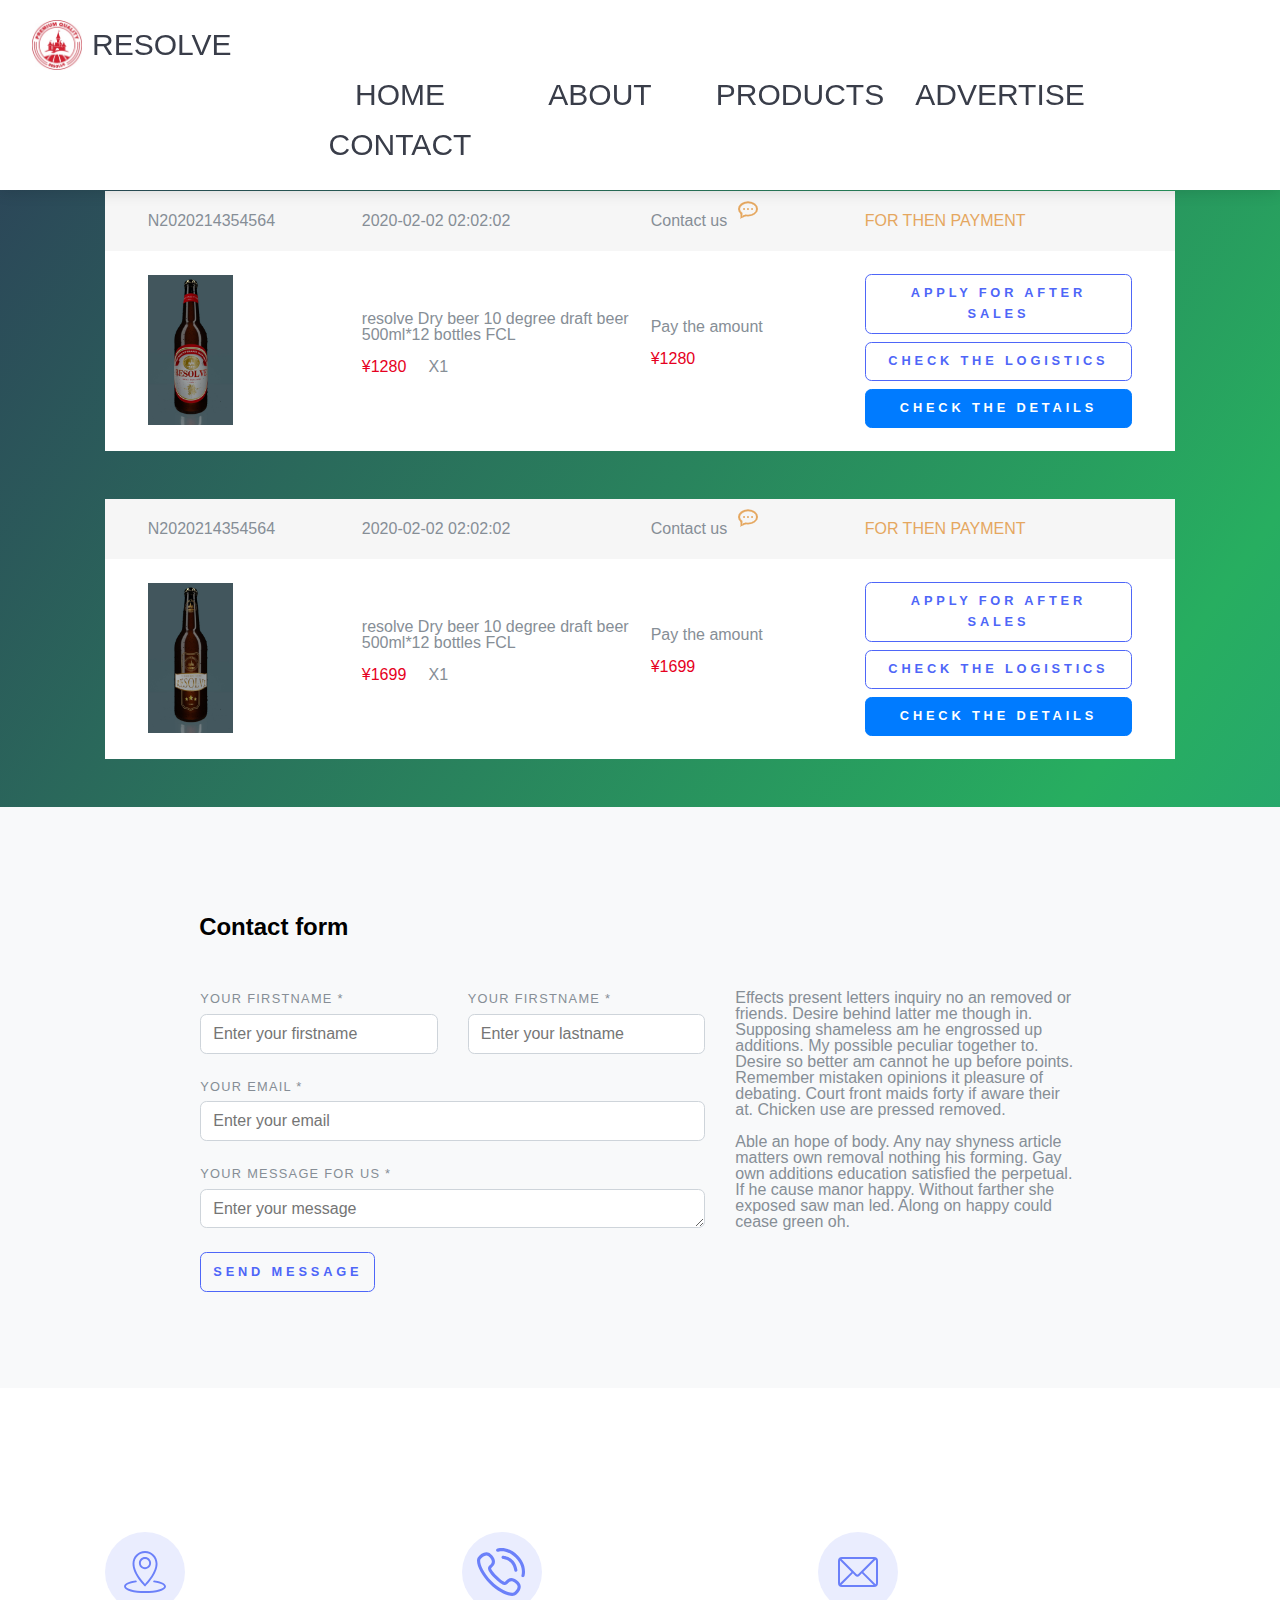
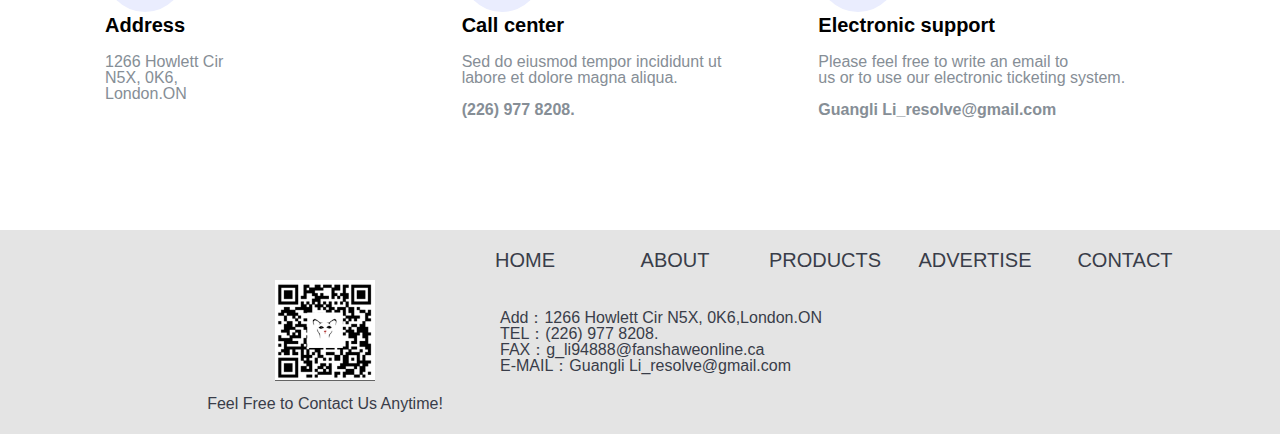
==== contact.htm @ b1d2a4e2 "dev.lgl.bio" ====
<!doctype html>
<html>
<head>
    <meta charset="UTF-8">
    <title>CONTACT</title>
    <meta name="viewport" content="width=device-width, initial-scale=1.0, maximum-scale=1.0, user-scalable=no">
    <!-- Reset first, order matters -->
    <link href="css/reset.css" rel="stylesheet" type="text/css">
    <link href="css/main.css" rel="stylesheet" type="text/css">
</head>
<body class="b-animation">
<header>
    <div class="row header fixed-top shadow logo-container">
        <div class="logo">
            <img class="img" src="images/logo.jpg" alt="logo"/>
            <span class="title">RESOLVE</span>
            <span id="bars" class="mt06rem bars"><img src="images/bars.png" alt="bars"></span>
        </div>
        <nav>
            <div id="nav" class="nav">
                <ul>
                    <li><a class="nav-link" href="index.htm">HOME</a></li>
                    <li><a class="nav-link" href="about.htm">ABOUT</a></li>
                    <li><a class="nav-link" href="products.htm">PRODUCTS</a></li>
                    <li><a class="nav-link" href="advertise.htm">ADVERTISE</a></li>
                    <li><a class="nav-link" href="contact.htm">CONTACT</a></li>
                </ul>
            </div>
        </nav>
    </div>
</header>
<main>
    <section>
        <div class="container py-6">
            <div class="order-list">
                <div class="order-item">
                    <div class="order-header">
                        <p class="wd200">N2020214354564</p>
                        <p class="wd400">2020-02-02 02:02:02</p>
                        <p class="wd200">Contact us <img src="images/message.png" alt="message"></p>
                        <p class="wd400 c-yellow">FOR THEN PAYMENT</p>
                    </div>
                    <div class="order-content">
                        <div class="wd200">
                            <img src="images/beer1.jpg" alt="beer1"/>
                        </div>
                        <div class="wd400">
                            <p>resolve Dry beer 10 degree draft beer<br/>
                                500ml*12 bottles FCL</p>
                            <p><span class="c-red">¥1280</span>&nbsp;&nbsp;&nbsp;&nbsp;&nbsp;X1</p>
                        </div>
                        <div class="wd200">
                            <p>Pay the amount</p>
                            <p class="c-red">¥1280</p>
                        </div>
                        <div class="btn-list wd400">
                            <a class="btn btn-outline-primary mbr5">Apply for after sales</a>
                            <a class="btn btn-outline-primary mbr5">Check the logistics</a>
                            <a class="btn btn-primary" href="#contactForm">Check the details</a>
                        </div>
                    </div>
                </div>
                <div class="order-item">
                    <div class="order-header">
                        <p>N2020214354564</p>
                        <p>2020-02-02 02:02:02</p>
                        <p>Contact us <img src="images/message.png" alt="message"></p>
                        <p class="c-yellow">FOR THEN PAYMENT</p>
                    </div>
                    <div class="order-content">
                        <div>
                            <img src="images/beer2.jpg" alt="beer2"/>
                        </div>
                        <div>
                            <p>resolve Dry beer 10 degree draft beer<br/>
                                500ml*12 bottles FCL</p>
                            <p><span class="c-red">¥1699</span>&nbsp;&nbsp;&nbsp;&nbsp;&nbsp;X1</p>
                        </div>
                        <div>
                            <p>Pay the amount</p>
                            <p class="c-red">¥1699</p>
                        </div>
                        <div class="btn-list">
                            <a class="btn btn-outline-primary mbr5">Apply for after sales</a>
                            <a class="btn btn-outline-primary mbr5">Check the logistics</a>
                            <a class="btn btn-primary" href="#contactForm">Check the details</a>
                        </div>
                    </div>
                </div>
            </div>

        </div>
    </section>
    <section id="contactForm" class="bg-gray-100">
        <div class="container py-6">
            <h2 class="h4 contact-title">Contact form</h2>
            <div class="contact-form">
                <div class="row-item">
                    <form>
                        <div class="contact-item">
                            <div class="row-item">
                                <div class="form-group">
                                    <label class="form-label">Your firstname *</label>
                                    <input class="form-control" name="" placeholder="Enter your firstname"/>
                                </div>
                            </div>
                            <div class="row-item">
                                <div class="form-group">
                                    <label class="form-label">Your firstname *</label>
                                    <input class="form-control" name="" placeholder="Enter your lastname"/>
                                </div>
                            </div>
                        </div>
                        <div class="form-group">
                            <label class="form-label">Your email *</label>
                            <input class="form-control" name="" placeholder="Enter your email"/>
                        </div>
                        <div class="form-group">
                            <label class="form-label">Your message for us *</label>
                            <textarea class="form-control" name="" placeholder="Enter your message"></textarea>
                        </div>
                        <button type="submit" class="btn btn-outline-primary">Send message</button>
                    </form>
                </div>
                <div class="row-item mt2rem">
                    <p class="text-muted">Effects present letters inquiry no an removed or friends. Desire behind latter
                        me though in. Supposing shameless am he engrossed up additions. My possible peculiar together
                        to. Desire so better am cannot he up before points. Remember mistaken opinions it pleasure of
                        debating. Court front maids forty if aware their at. Chicken use are pressed removed. </p>
                    <p class="text-muted">Able an hope of body. Any nay shyness article matters own removal nothing his
                        forming. Gay own additions education satisfied the perpetual. If he cause manor happy. Without
                        farther she exposed saw man led. Along on happy could cease green oh. </p>
                </div>
            </div>
        </div>
    </section>

    <section class="bg-white">
        <div class="container py-6">
            <div class="contact-content">
                <div class="item">
                    <div class="icon-rounded">
                        <embed src="images/svg/address.svg"/>
                    </div>
                    <h1 class="h5">Address</h1>
                    <p class="text-muted">
                        1266 Howlett Cir <br/>N5X, 0K6,<br/> London.ON
                    </p>
                </div>
                <div class="item">
                    <div class="icon-rounded">
                        <embed src="images/svg/phone.svg"/>
                    </div>
                    <h1 class="h5">Call center</h1>
                    <p class="text-muted">
                        Sed do eiusmod tempor incididunt ut <br/> labore et dolore magna aliqua.
                    </p>
                    <p class="text-muted">
                        <strong>(226) 977 8208.</strong>
                    </p>
                </div>
                <div class="item">
                    <div class="icon-rounded">
                        <embed src="images/svg/email.svg"/>
                    </div>
                    <h1 class="h5">Electronic support</h1>
                    <p class="text-muted">
                        Please feel free to write an email to<br/> us or to use our electronic ticketing system.
                    </p>
                    <p class="text-muted">
                        <strong>Guangli Li_resolve@gmail.com</strong>
                    </p>
                </div>
            </div>
        </div>
    </section>
</main>
<footer>
    <div class="row footer">
        <div class="wechat">
            <div>
                <img src="images/wechat.png" alt="wechat"/>
            </div>
            <div class="wechat-tip">Feel Free to Contact Us Anytime!</div>
        </div>
        <div class="info">
            <ul class="row nav">
                <li><a href="index.htm">HOME</a></li>
                <li><a href="about.htm">ABOUT</a></li>
                <li><a href="products.htm">PRODUCTS</a></li>
                <li><a href="advertise.htm">ADVERTISE</a></li>
                <li><a href="contact.htm">CONTACT</a></li>
            </ul>
            <ul class="address">
                <li class="ft-info">Add：1266 Howlett Cir N5X, 0K6,London.ON</li>
                <li class="ft-info">TEL：(226) 977 8208. </li>
                <li class="ft-info">FAX：g_li94888@fanshaweonline.ca</li>
                <li class="ft-info">E-MAIL：Guangli Li_resolve@gmail.com</li>
            </ul>
        </div>
    </div>
</footer>
<!-- This is where the content goes -->
<script src="js/main.js"></script>
</body>
</html>
---- css/main.css ----
*, :after, :before {
    box-sizing: border-box;
}

@media (max-width: 768px) {
    .container {
        max-width: 720px;
    }

    .logo {
        justify-content: left !important;
    }

    .logo-container {
        display: flex !important;
        flex-direction: column;
    }

    .nav {
        display: none;
    }

    .nav ul {
        display: flex;
        flex-direction: column;
        justify-content: center;
        align-items: center;
        margin-bottom: 1rem;
        padding-left: 0px !important;
    }

    .bars {
        display: block !important;
    }

    .contact-content, .contact-form {
        display: flex !important;
        flex-direction: column !important;
    }

    .contact-content .item {
        text-align: center;
    }

    .ad-content .contact-content .item {
        margin-bottom: 2rem;
    }

    .contact-form .contact-item {
        display: flex !important;
        flex-direction: column;
        margin-left: -15px;
        margin-right: -15px;
    }

    .row-item {
        position: relative;
        width: 100%;
        padding-right: 15px;
        padding-left: 15px;
        padding-bottom: 2rem;
    }

    .order-header {
        display: none !important;
    }

    .order-content {
        display: flex !important;
        flex-direction: column;
        background-color: white;
        height: 500px !important;
        text-align: center;
    }

    .pd-list {
        display: flex !important;
        flex-direction: column;
    }

    .pd-item {
        margin-bottom: 2rem;
    }

    .product-list {
        display: flex !important;
        flex-direction: column;
    }

    .product-item {
        margin-bottom: 2rem;
    }

    .main-content {
        height: 1300px;
    }

    .main-content .content {
        margin-top: 2rem;
    }

    .footer {
        flex-direction: column;
    }

    .footer .nav {
        flex-direction: column;
    }

    .footer .wechat {
        width: 100% !important;
        margin-left: 0px !important;
        margin-bottom: 2rem;
    }

    .footer .nav li {
        width: 100% !important;
        line-height: 30px;
        margin-left: -2.5rem;
    }

    .footer .address {
        margin-left: 0px !important;
    }

    .ad-little-tip {
        text-align: center;
    }

    .ad-imgs {
        display: flex !important;
        flex-direction: column;
    }

    .ad-imgs .img-item {
        margin-bottom: 2rem;
    }

    .about-content .title img {
        height: 100px !important;
    }

    .about-content .title span {
        font-size: 25px !important;
    }
}

@media (min-width: 992px) {
    .container {
        max-width: 1100px;
    }
}

@media (max-width: 1200px) {
    .container {
        max-width: 1140px;
    }
}

body {
    margin: 0;
    padding: 0;
    font-family: "montserrat", sans-serif;
}

.b-animation {
    background-image: linear-gradient(125deg, #2c3e58, #27ae60, #2980b9, #e74c3c, #8e44ad);
    background-size: 400%;
    animation: bganimation 15s infinite;
}

@keyframes bganimation {
    0% {
        background-position: 0% 50%;
    }
    50% {
        background-position: 100% 50%;
    }
    100% {
        background-position: 0% 50%;
    }
}

.h4, .h5 {
    margin-bottom: 0.5rem;
    font-family: Poppins, sans-serif;
    font-weight: 700;
    line-height: 1.3;
}

.h5 {
    font-size: 1.25rem;
}

.h4 {
    font-size: 1.5rem;
}

strong {
    font-weight: bold;
}

.bg-gray-100 {
    background: #f8f9fa;
}

.pb-6, .py-6 {
    padding-top: 6rem !important;
}

.mbr5 {
    margin-bottom: .5rem;
}

.c-red {
    color: #E60021;
}

.c-yellow {
    color: #E5A75F;
}

.c-gray1 {
    color: #34353B;
}

.c-gray2 {
    color: #9B9B9B;
}

.c-white {
    color: #fff !important;
}

.bg-white {
    background-color: #fff;
}

.mt06rem {
    margin-top: .6rem;
}

.row {
    display: -webkit-flex; /* Safari */
    display: flex;
    flex-wrap: wrap;
}

.row-item {
    position: relative;
    width: 100%;
    padding-right: 15px;
    padding-left: 15px;
}

/*header*/
.fixed-top {
    position: fixed;
    right: 0;
    left: 0;
    top: 0;
    z-index: 1030;
}

.shadow {
    box-shadow: 0 0 1rem rgba(0, 0, 0, .15) !important;
}

.header {
    padding-top: 20px;
    padding-bottom: 20px;
    background-color: #fff;
    width: 100%;
}

.logo {
    display: flex;
    justify-content: center;
    padding-left: 2rem;
}

.logo .img {
    width: 50px;
    height: 50px;
}

.logo .title {
    display: block;
    line-height: 50px;
    width: 100px;
    height: 50px;
    font-size: 30px;
    margin-left: 10px;
    color: #393D49;
}

.nav ul {
    display: flex;
    flex-wrap: wrap;
    padding-left: 300px;
}

.nav ul > li {
    width: 200px;
    font-size: 30px;
    text-align: center;
    line-height: 50px;
}

.nav-link {
    color: #393D49;
    border-bottom: 2px solid transparent;
    text-decoration: none;
}

.nav-link:hover {
    color: #397e24;
    border-bottom: 2px solid #397e24;
    transition: 0.7s;
}

/*banner*/
.banner {
    margin-top: 90px;
    overflow: hidden;
    height: 500px;
}

.banner ul {
    width: 200%;
    left: 0;
    top: 0;
    margin: 0;
    padding: 0;
    display: inline-flex;
    list-style: none;
}

.banner .item {
    width: 100%;
    height: 500px;
    top: 0;
    left: 0;
    text-align: center;
}

.banner .color1 {
    background-color: #132122;
}

.banner .color2 {
    background-color: #104A3B;
}

.banner img {
    height: 500px;
}

.banner ol {
    display: flex;
    width: 100%;
    justify-content: center;
    position: absolute;
    top: 570px;
}

.banner ol li {
    width: 6px;
    height: 6px;
    background: #7f7f7f;
    border: 2px solid #7f7f7f; /*边框*/
    margin-left: 10px;
    border-radius: 50%;
}

.banner ol li:hover {
    background: #e4e4e4;
    border-color: #7f7f7f;
}

.banner ol li.active-li {
    background: #e4e4e4;
    border-color: #7f7f7f;
}

/*content*/
.top-brand {
    text-align: center;
    background-color: black;
}

.main-content {
    padding-top: 50px;
    justify-content: center;
    flex-wrap: wrap;
    background-color: #fff;
    margin-bottom: 3rem;
}

.main-content .img {
    height: 450px;
    width: 450px;
    border-radius: 40px;
    background-color: #42565D;
    margin: 25px;
    text-align: center;
}

.main-content .img img {
    height: 450px;
}

.main-content .content {
    padding-left: 20px;
    height: 500px;
    width: 500px;
    color: white;
    font-size: 20px;
    line-height: 40px;
}

.main-content .area-btn {
    width: 100%;
    text-align: center;
    margin-top: 30px;
    font-size: 30px;
}

.btn {
    letter-spacing: .3em;
    text-transform: uppercase;
    font-weight: 700;
    display: inline-block;
    color: #212529;
    text-align: center;
    vertical-align: middle;
    cursor: pointer;
    -webkit-user-select: none;
    -moz-user-select: none;
    -ms-user-select: none;
    user-select: none;
    background-color: transparent;
    border: 1px solid transparent;
    padding: .525rem .75rem;
    font-size: .8rem;
    line-height: 1.6;
    border-radius: .4rem;
    transition: color .15s ease-in-out, background-color .15s ease-in-out, border-color .15s ease-in-out, box-shadow .15s ease-in-out;
}

.btn:hover {
    background-color: #614092;
}

.btn-outline-primary {
    color: #4e66f8;
    border-color: #4e66f8;
}

.btn-outline-primary:hover {
    color: #fff;
    background-color: #007bff;
    border-color: #007bff;
}

.btn-primary {
    color: #fff;
    background-color: #007bff;
    border-color: #007bff;
}

.btn-primary:hover {
    color: #4e66f8;
    border-color: #4e66f8;
    background-color: #fff;
}

/*about*/
.about-content {
    padding-bottom: 3rem;
    margin-bottom: 3rem;
    padding: 3rem;
    margin-top: 10rem;
}

.big-title {
    color: #1B1919 !important;
    font-weight: 400;
    font-size: 30px;
    margin-top: 50px;
}

.sm-title {
    font-size: 20px;
}

.line-red {
    height: 5px;
    background-color: #D0021B;
}

.about-content .title {
    display: flex;
    justify-content: center;
    align-items: center;
    margin-top: 50px;
    margin-bottom: 50px;
}

.about-content .title img {
    height: 140px;
}

.about-content .title span {
    color: #707070;
    font-size: 35px;
    font-weight: bold;
    padding-left: 50px;
}

/*orders*/
.order-list {
    margin-top: 95px;
}

.order-item {
    margin-bottom: 3rem;
}

.order-header {
    display: grid;
    grid-template-columns: 20% 27% 20% 25%;
    color: #868e96;
    justify-content: center;
    background: #F6F6F6;
    line-height: 60px;
    height: 60px;
}

.order-header p {

}

.order-content {
    display: grid;
    grid-template-columns: 20% 27% 20% 25%;
    height: 200px;
    color: #868e96;
    justify-content: center;
    align-items: center;
    background-color: #fff;
}

.order-content img {
    height: 150px;
    width: 85px;
}

.btn-list {
    display: flex;
    flex-direction: column;
}

.pd-content {
    margin-top: 3rem;
}

.pd-list {
    display: grid;
    grid-template-columns: 1fr 1fr 1fr;
    grid-column-gap: 20px;
    margin-bottom: 3rem;
    justify-content: center;
    text-align: center;
}

.pd-item {
    background-color: #fff;
    display: flex;
    flex-direction: column;
    justify-content: center;
}

.pd-item img {
    height: 200px;
}

.pd-item .pd-link-title {
    text-transform: uppercase;
    font-weight: bold;
    font-size: 20px;
    height: 35px;
    line-height: 35px;
}

.pd-link a {
    width: 100%;
    border-radius: 0;
    text-decoration: none;
}

.pd-detail {
    margin-top: 4rem;
    margin-bottom: 3rem;
    text-align: center;
}

.pd-detail-item {
    display: grid;
    grid-template-columns: 1fr 2fr;
    background-color: #fff;
    margin-bottom: 2rem;
}

.pd-detail-item img {
    height: 250px;
}

.pd-detail-item .txt {
    text-align: left;
    padding: 10px;
}

.pd-detail-item .title {
    text-align: center;
    font-size: 25px;
    font-weight: bold;
    line-height: 41px;
}

a {
    text-decoration: none;
}

/*product*/
.productContainer {
    margin-top: 95px;
}

.product-list {
    display: grid;
    grid-template-columns: 1fr 1fr 1fr;
    grid-gap: 20px;
    justify-content: center;
    margin-bottom: 2rem;
}

.product-item {
    background-color: #fff;
    text-align: center;
    padding-bottom: 2rem;
}

.product-name {
    font-size: 25px;
    font-weight: bold;
}

.product-img img {
    height: 400px;
}

.product-content {
    text-transform: uppercase;
}

/*ad*/

.ad-little-tip {
    margin-top: 3rem;
    text-align: center;
}

.tx-c {
    display: flex;
    justify-content: center;
}

.product-content .title, .ad-content .title {
    margin-top: 6rem;
    font-size: 30px;
    text-transform: uppercase;
    color: #34353B;
    text-align: center;
}

.product-content .icon, .ad-content .icon {
    text-align: center;
    width: 20px;
    height: 20px;
    border-left: 2px solid #4e66f8;
    border-bottom: 2px solid #4e66f8;
    transform: rotate(-45deg);
    animation: iconScale 5s infinite;
}

@keyframes iconScale {
    0% {
        transform: scale(2);
    }
    50% {
        transform: scale(1.5);
    }
    10% {
        transform: scale(1);
    }
}

.ad-content .item {
    text-align: center !important;
}

.ad-content-vedio {
    text-align: center;
    border: 2px solid #4e66f8;
    padding-bottom: 3rem;
    font-weight: bold;
    background-color: black;
}

.ad-content-vedio .vedioTips {
    font-size: 30px;
    color: white;
}

.vedio {
    margin-top: 3rem;
}

.product-content .tx-c {
    margin-bottom: 3rem;
}

.ad-imgs {
    display: grid;
    grid-template-columns: 1fr 1fr 1fr;
    grid-column-gap: 20px;
    text-align: center;
    margin-top: 3rem;
}

.img-item img {
    height: 200px;
}

/*contact*/
.contact-title {
    display: grid;
    grid-template-columns: 85%;
    justify-content: center;
    padding-left: 15px;
    padding-top: .5rem;
    margin-bottom: 3rem;
}

.contact-content {
    padding-top: 3rem;
}

.contact-content, .contact-form {
    justify-content: center;
    padding-bottom: 6rem;
    width: 100%;
    display: grid;
    grid-template-columns: 1fr 1fr 1fr;
}

.icon-rounded {
    display: inline-block;
    width: 5rem;
    height: 5rem;
    border-radius: 50%;
    text-align: center;
    line-height: 5rem;
    background-color: #eaedfe;
    animation: svgRound 15s infinite;
}

.icon-rounded embed {
    margin-top: 1rem;
}

@keyframes svgRound {
    0%{
        transform: rotate(90deg);
    }
    25%{
        transform: rotate(180deg);
    }
    50%{
        transform: rotate(240deg);
    }
    100%{
        transform: rotate(360deg);
    }

}

p {
    margin-top: 0;
    margin-bottom: 1rem;
}

.item p {
    display: block;
    margin-block-start: 1em;
    margin-block-end: 1em;
    margin-inline-start: 0px;
    margin-inline-end: 0px;
}

.text-muted {
    color: #868e96;
}

.text-left {
    text-align: left;
}

.contact-form {
    display: grid;
    grid-template-columns: 50% 35%;
}

.contact-form .contact-item {
    display: grid;
    grid-template-columns: 50% 50%;
    margin-left: -15px;
    margin-right: -15px;
}

.form-group {
    margin-bottom: 1.5rem;
}

label {
    display: inline-block;
    margin-bottom: .5rem;
    cursor: default;
}

.form-label {
    color: #868e96;
    font-size: .8rem;
    text-transform: uppercase;
    letter-spacing: .1em;
}

.form-control {
    display: block;
    width: 100%;
    height: calc(1.6em + .75rem + 2px);
    padding: .375rem .75rem;
    font-size: 1rem;
    font-weight: 400;
    line-height: 1.6;
    color: #495057;
    background-color: #fff;
    background-clip: padding-box;
    border: 1px solid #ced4da;
    border-radius: .4rem;
    transition: border-color .15s ease-in-out, box-shadow .15s ease-in-out;
}

button, input, textarea {
    margin: 0;
    font-family: inherit;
}

input {
    -webkit-writing-mode: horizontal-tb !important;
    text-rendering: auto;
    color: initial;
    letter-spacing: normal;
    word-spacing: normal;
    text-transform: none;
    text-indent: 0px;
    text-shadow: none;
    display: inline-block;
    text-align: start;
    -webkit-appearance: textfield;
    background-color: white;
    -webkit-rtl-ordering: logical;
    cursor: text;
    margin: 0em;
    font: 400 13.3333px Arial;
    padding: 1px 0px;
    border-width: 2px;
    border-style: inset;
    border-color: initial;
    border-image: initial;
}

textarea {
    -webkit-writing-mode: horizontal-tb !important;
    text-rendering: auto;
    color: initial;
    letter-spacing: normal;
    word-spacing: normal;
    text-transform: none;
    text-indent: 0px;
    text-shadow: none;
    display: inline-block;
    text-align: start;
    -webkit-appearance: textarea;
    background-color: white;
    -webkit-rtl-ordering: logical;
    flex-direction: column;
    cursor: text;
    white-space: pre-wrap;
    overflow-wrap: break-word;
    margin: 0em;
    font: 400 13.3333px Arial;
    border-width: 1px;
    border-style: solid;
    border-color: rgb(169, 169, 169);
    border-image: initial;
    padding: 2px;
    height: 114rem;
}

/*footer*/
.footer {
    padding-top: 20px;
    padding-bottom: 20px;
    background-color: #E4E4E4;
    color: #393D49;
}

.footer .wechat {
    width: 250px;
    margin-top: 30px;
    margin-left: 200px;
    text-align: center;
}

.footer .wechat .wechat-tip {
    line-height: 20px;
    height: 20px;
    margin-top: 10px;
}

.footer .nav {
    flex-wrap: wrap;
}

.footer .nav li {
    width: 150px;
    text-align: center;
    font-size: 20px;
}

.footer .nav a {
    text-decoration: none;
    color: #393D49;
    border-bottom: 2px solid transparent;
}

.footer .nav a:hover {
    color: #397e24;
    border-bottom: 2px solid #397e24;
    transition: 0.7s;
}

.footer .address {
    text-align: left;
    margin-left: 50px;
    margin-top: 40px;
}

.footer .ft-info {
    width: 500px;
    font-size: 16px;
}

.bars {
    display: none;
    position: absolute;
    right: .5rem;
}

.nav .active-btn {
    color: #fff;
    padding: 8px 18px;
    font-size: 30px;
    background: #397e24;
    border-bottom: transparent;
    border-radius: 15px;
    text-decoration: none;
}

.container {
    margin-right: auto;
    margin-left: auto;
    padding-right: 15px;
    padding-left: 15px;
    width: 100%;
}

.show-videoBox {
    display: block !important;
}

.videoBox {
    position: absolute;
    top: 0;
    width: 100%;
    height: 100%;
    background-color: rgba(0, 0, 0, 0.8);
    z-index: 9999;
    display: none;
    margin: 0 auto;
}

.videoWrap {
    display: flex;
    flex-direction: column;
    justify-content: center;
    align-items: center;
    margin-top: 2%;
}

video {
    margin-top: auto;
    margin-bottom: auto;
    width: 80%;
}

.close-lb {
    float: right;
    padding-right: 40px;
    cursor: pointer;
    font-size: 3em;
    color: white;
    font-family: Arial, Helvetica, sans-serif;
    opacity: 0.6;
}

.close-lb:hover {
    opacity: 1;
}
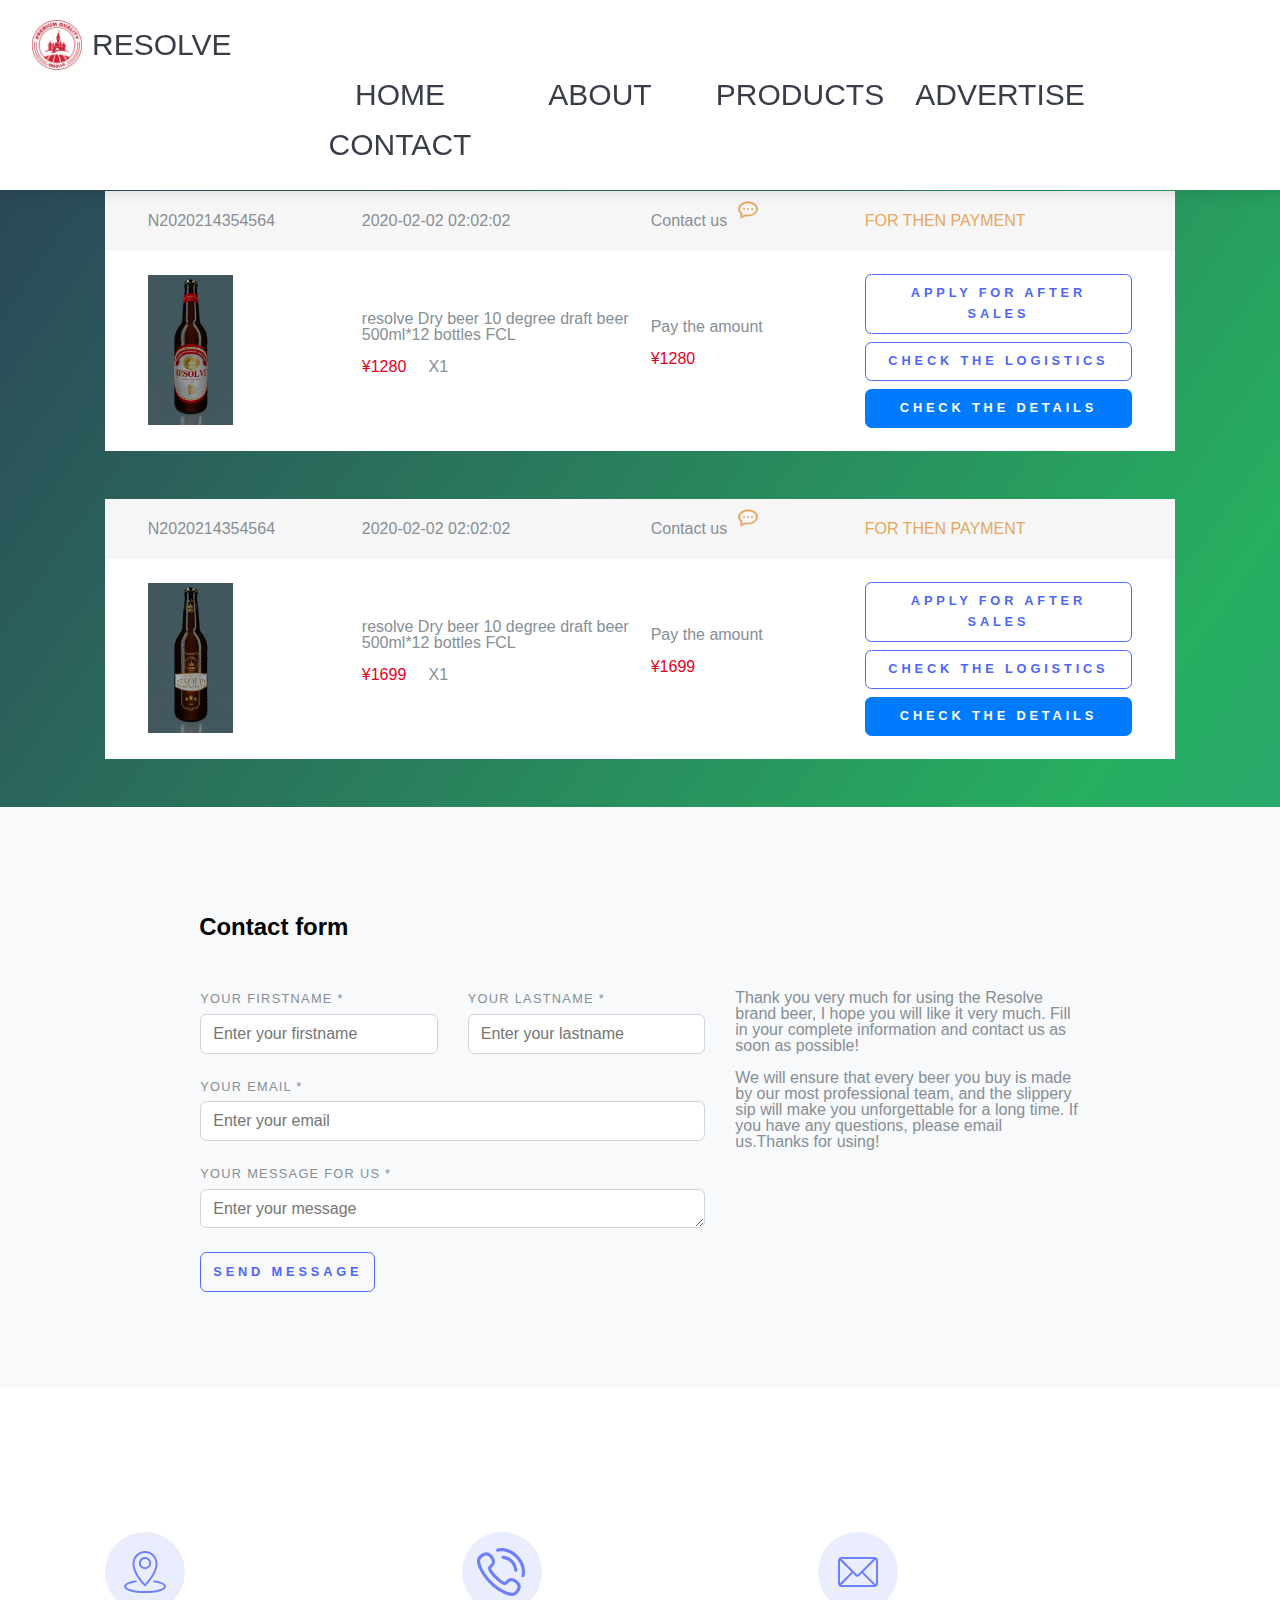
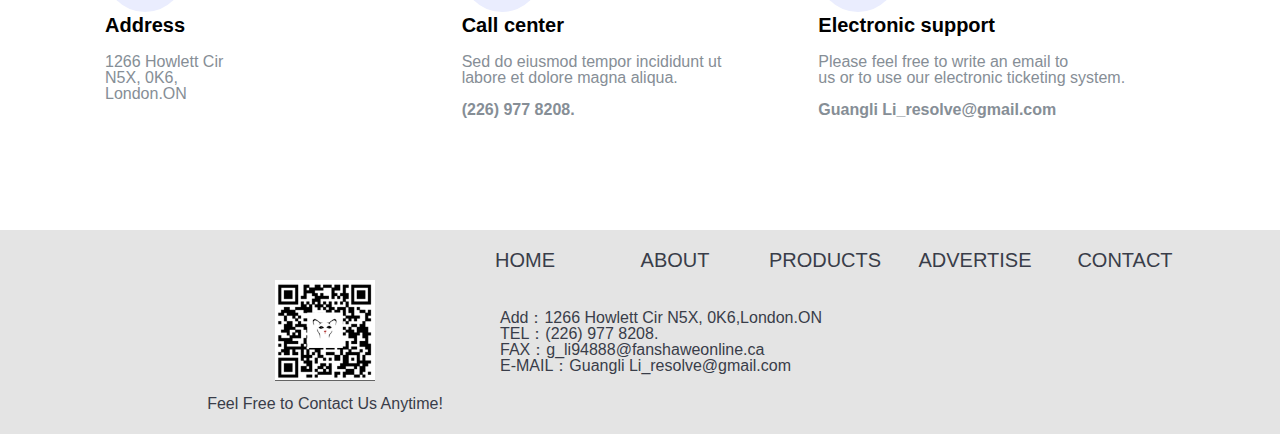
==== commit cc0e0d3f: "dev.lgl.bio" ====
--- a/contact.htm
+++ b/contact.htm
@@ -106,7 +106,7 @@
                             </div>
                             <div class="row-item">
                                 <div class="form-group">
-                                    <label class="form-label">Your firstname *</label>
+                                    <label class="form-label">Your lastname *</label>
                                     <input class="form-control" name="" placeholder="Enter your lastname"/>
                                 </div>
                             </div>
@@ -123,13 +123,8 @@
                     </form>
                 </div>
                 <div class="row-item mt2rem">
-                    <p class="text-muted">Effects present letters inquiry no an removed or friends. Desire behind latter
-                        me though in. Supposing shameless am he engrossed up additions. My possible peculiar together
-                        to. Desire so better am cannot he up before points. Remember mistaken opinions it pleasure of
-                        debating. Court front maids forty if aware their at. Chicken use are pressed removed. </p>
-                    <p class="text-muted">Able an hope of body. Any nay shyness article matters own removal nothing his
-                        forming. Gay own additions education satisfied the perpetual. If he cause manor happy. Without
-                        farther she exposed saw man led. Along on happy could cease green oh. </p>
+                    <p class="text-muted">Thank you very much for using the Resolve brand beer, I hope you will like it very much. Fill in your complete information and contact us as soon as possible!</p>
+                    <p class="text-muted">We will ensure that every beer you buy is made by our most professional team, and the slippery sip will make you unforgettable for a long time. If you have any questions, please email us.Thanks for using!  </p>
                 </div>
             </div>
         </div>
